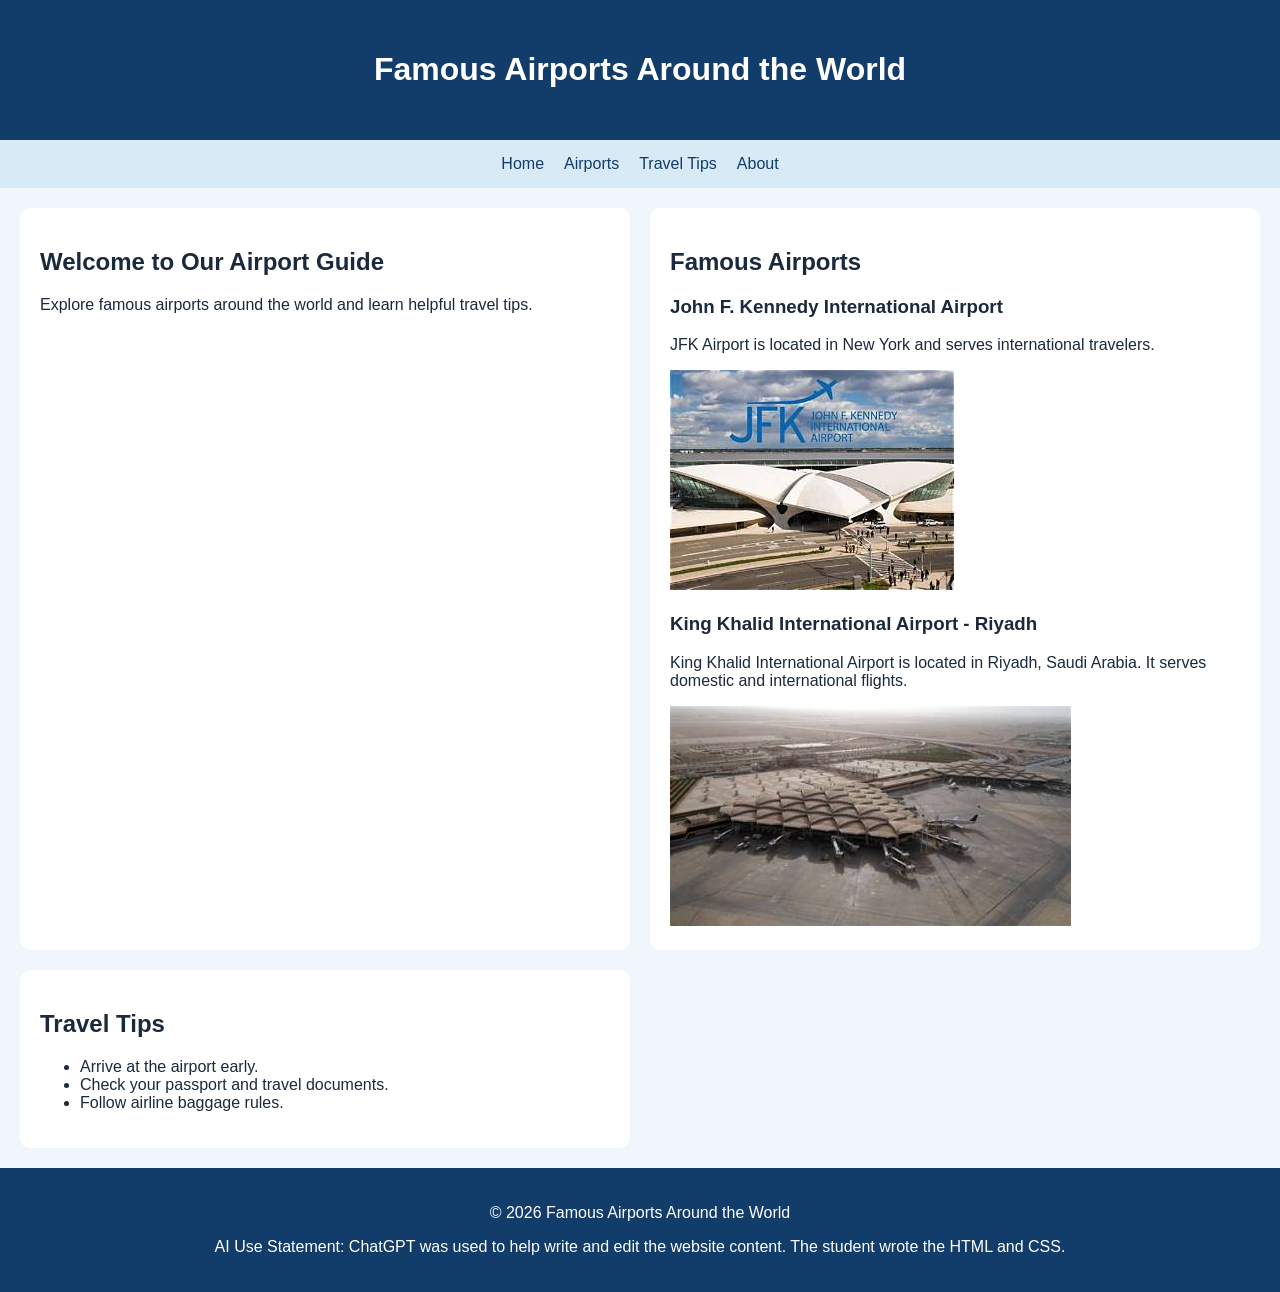
==== index.html @ 293856d0 "Build5-Airport website" ====
<!DOCTYPE html>

<html lang="en">

<head>

    <meta charset="UTF-8">

    <meta name="viewport" content="width=device-width, initial-scale=1.0">

    <title>Airports</title>

    <link rel="stylesheet" href="style.css">

</head>

<body>
<header>

    <h1>Famous Airports Around the World</h1>

</header><nav>

    <a href="#home">Home</a>

    <a href="#airports">Airports</a>

    <a href="#tips">Travel Tips</a>

   <a href="about.html">About</a>
</nav><main>
 

    <section id="home">

        <h2>Welcome to Our Airport Guide</h2>

        <p>Explore famous airports around the world and learn helpful travel tips.</p>

    </section>

<section id="airports">

    <h2>Famous Airports</h2>

    <h3>John F. Kennedy International Airport</h3>

    <p>JFK Airport is located in New York and serves international travelers.</p>
 <img src="jfk.jpg" alt="John F. Kennedy International Airport in Neth="400">

<h3>King Khalid International Airport - Riyadh</h3>
<p>King Khalid International Airport is located in Riyadh, Saudi Arabia. It serves domestic and international flights.</p>
<img src="riyadh.jpg" alt="King Khalid International Airport in Riyadh">
</section>
<section id="tips">
    <h2>Travel Tips</h2>
    <ul>

    <li>Arrive at the airport early.</li>

    <li>Check your passport and travel documents.</li>

    <li>Follow airline baggage rules.</li>

</ul>
</section>
</main>
<footer>
   <p>© 2026 Famous Airports Around the World</p>

<p>AI Use Statement: ChatGPT was used to help write and edit the website content. The student wrote the HTML and CSS.</p>

</footer> 
</body>

</html>
---- style.css ----
body {
font-family: Arial, sans-serif;
margin: 0;
background-color: #f0f6fc;
color: #1a293b;
}

header {
background-color: #123c69;
color: white;
padding: 30px;
text-align: center;
}

nav {
display: flex;
justify-content: center;
gap: 20px;
padding: 15px;
background-color: #d9eaf7;
}

nav a {
color: #123c69;
text-decoration: none;
}

main {
display: grid;
gap: 20px;
padding: 20px;
}

section {
background-color: white;
padding: 20px;
border-radius: 10px;
}

footer {
background-color: #123c69;
color: white;
text-align: center;
padding: 20px;
}

@media (min-width: 768px) {
main {
grid-template-columns: 1fr 1fr;
}
}
img {
max-width: 100%;
height: auto;
}
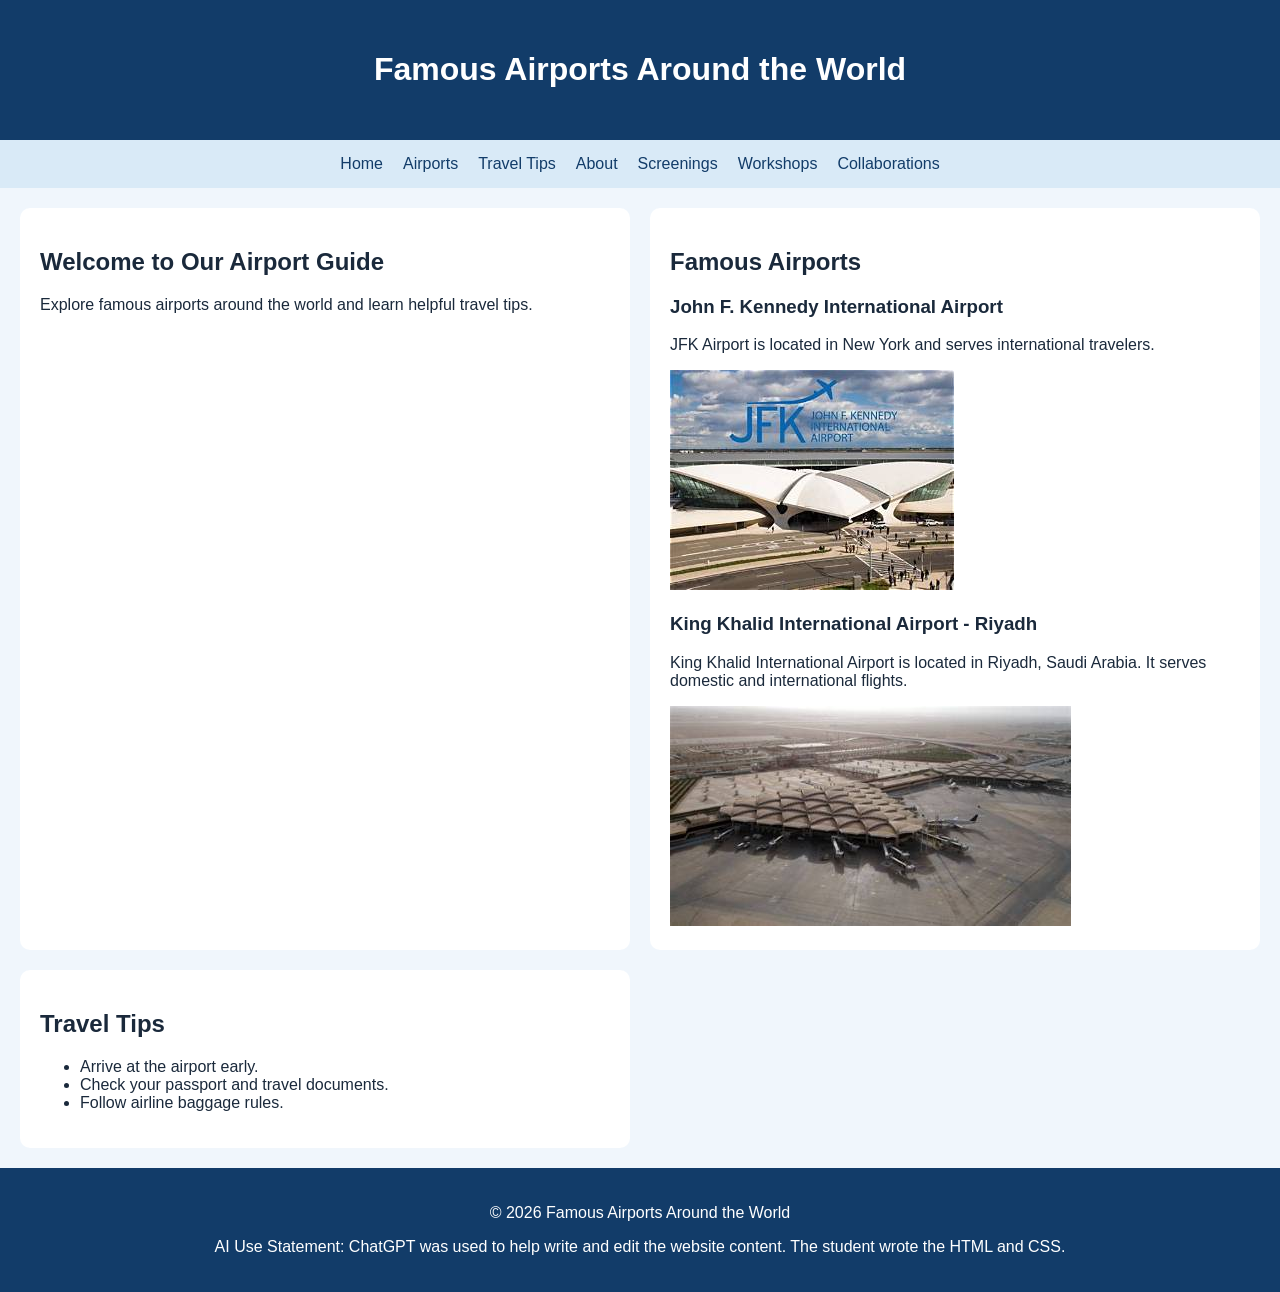
==== commit 178c17ac: "complete build 5 airport website" ====
--- a/index.html
+++ b/index.html
@@ -21,13 +21,22 @@
 
 </header><nav>
 
-    <a href="#home">Home</a>
 
-    <a href="#airports">Airports</a>
+  <a href="#home">Home</a>
 
-    <a href="#tips">Travel Tips</a>
+  <a href="#airports">Airports</a>
 
-   <a href="about.html">About</a>
+  <a href="#tips">Travel Tips</a>
+
+  <a href="about.html">About</a>
+
+  <a href="screenings.html">Screenings</a>
+
+  <a href="workshops.html">Workshops</a>
+
+  <a href="collaborations.html">Collaborations</a>
+
+
 </nav><main>
  
 
